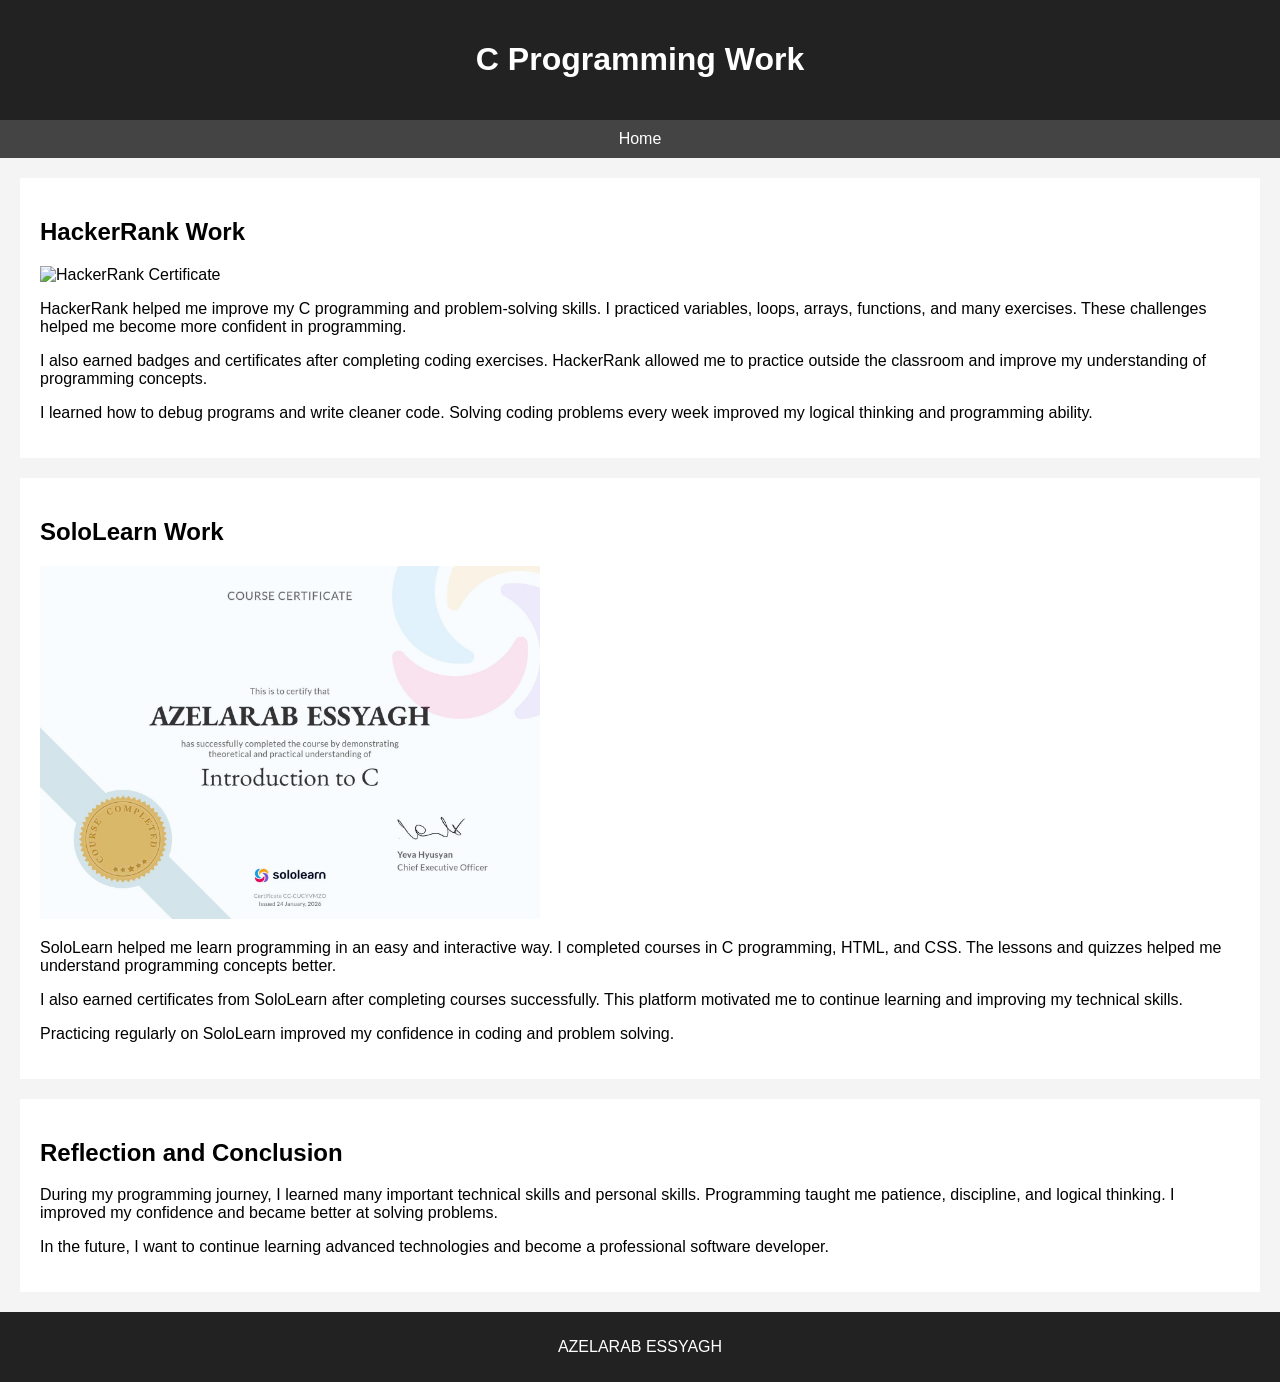
==== workincprogramming.html @ 52facf5c "Add certificate images to workincprogramming.html Added images for HackerRank and SoloLearn certific" ====
<!DOCTYPE html>
<html>
<head>
    <title>C Programming Work</title>
    <link rel="stylesheet" href="style.css">
</head>

<body>

<header>
    <h1>C Programming Work</h1>
</header>

<nav>
    <a href="index.html">Home</a>
</nav>

<section>

<h2>HackerRank Work</h2>
<img src="hacherrankjpg.png" alt="HackerRank Certificate" width="500">
<p>
HackerRank helped me improve my C programming and problem-solving skills. I practiced variables, loops, arrays, functions, and many exercises. These challenges helped me become more confident in programming.
</p>

<p>
I also earned badges and certificates after completing coding exercises. HackerRank allowed me to practice outside the classroom and improve my understanding of programming concepts.
</p>

<p>
I learned how to debug programs and write cleaner code. Solving coding problems every week improved my logical thinking and programming ability.
</p>

</section>

<section>

<h2>SoloLearn Work</h2>
<img src="sololearn.jpg.jpeg" alt="SoloLearn Certificate" width="500">
<p>
SoloLearn helped me learn programming in an easy and interactive way. I completed courses in C programming, HTML, and CSS. The lessons and quizzes helped me understand programming concepts better.
</p>

<p>
I also earned certificates from SoloLearn after completing courses successfully. This platform motivated me to continue learning and improving my technical skills.
</p>

<p>
Practicing regularly on SoloLearn improved my confidence in coding and problem solving.
</p>

</section>

<section>

<h2>Reflection and Conclusion</h2>

<p>
During my programming journey, I learned many important technical skills and personal skills. Programming taught me patience, discipline, and logical thinking. I improved my confidence and became better at solving problems.
</p>

<p>
In the future, I want to continue learning advanced technologies and become a professional software developer.
</p>

</section>

<footer>
    <p>AZELARAB ESSYAGH</p>
</footer>

</body>
</html>
---- style.css ----
body{
    font-family: Arial;
    background:#f4f4f4;
    margin:0;
}

header{
    background:#222;
    color:white;
    text-align:center;
    padding:20px;
}

nav{
    background:#444;
    padding:10px;
    text-align:center;
}

nav a{
    color:white;
    margin:10px;
    text-decoration:none;
}

section{
    background:white;
    margin:20px;
    padding:20px;
}

footer{
    background:#222;
    color:white;
    text-align:center;
    padding:10px;
}
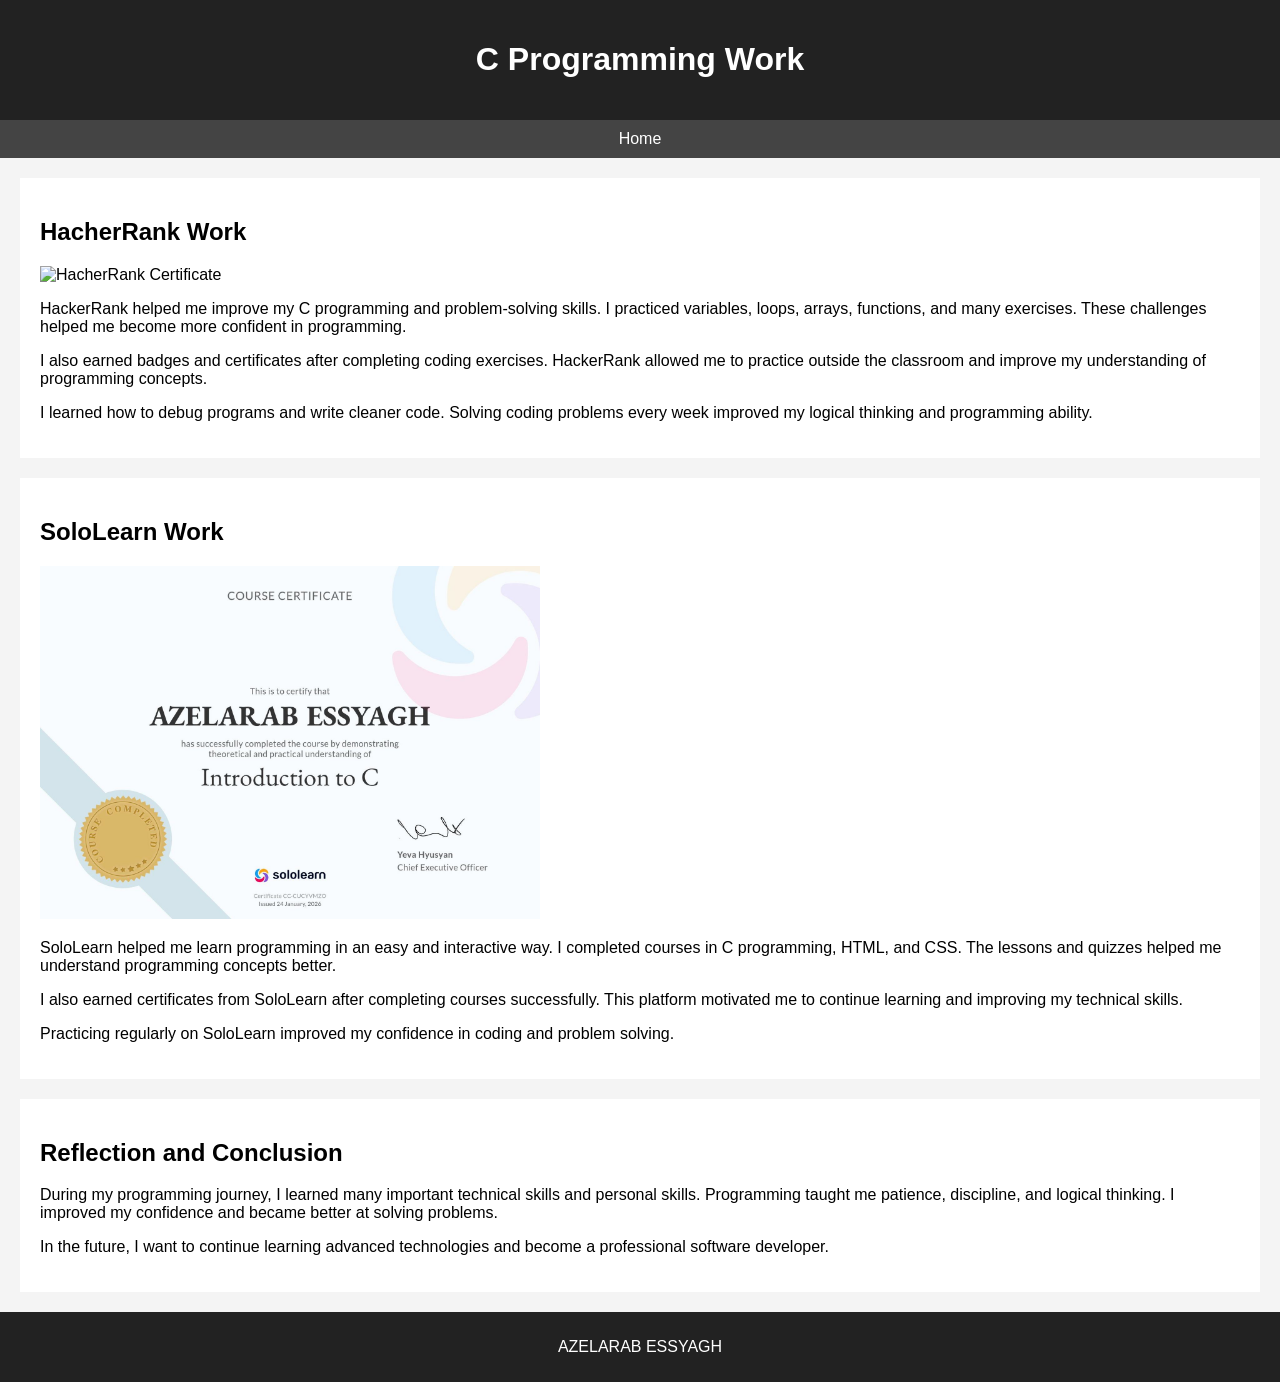
==== commit cc8b30cc: "Fix typos in workincprogramming.html Corrected typos in section headings and image alt texts." ====
--- a/workincprogramming.html
+++ b/workincprogramming.html
@@ -17,8 +17,8 @@
 
 <section>
 
-<h2>HackerRank Work</h2>
-<img src="hacherrankjpg.png" alt="HackerRank Certificate" width="500">
+<h2>HacherRank Work</h2>
+<img src="hacherrankjpg.jpng" alt="HacherRank Certificate" width="500">
 <p>
 HackerRank helped me improve my C programming and problem-solving skills. I practiced variables, loops, arrays, functions, and many exercises. These challenges helped me become more confident in programming.
 </p>
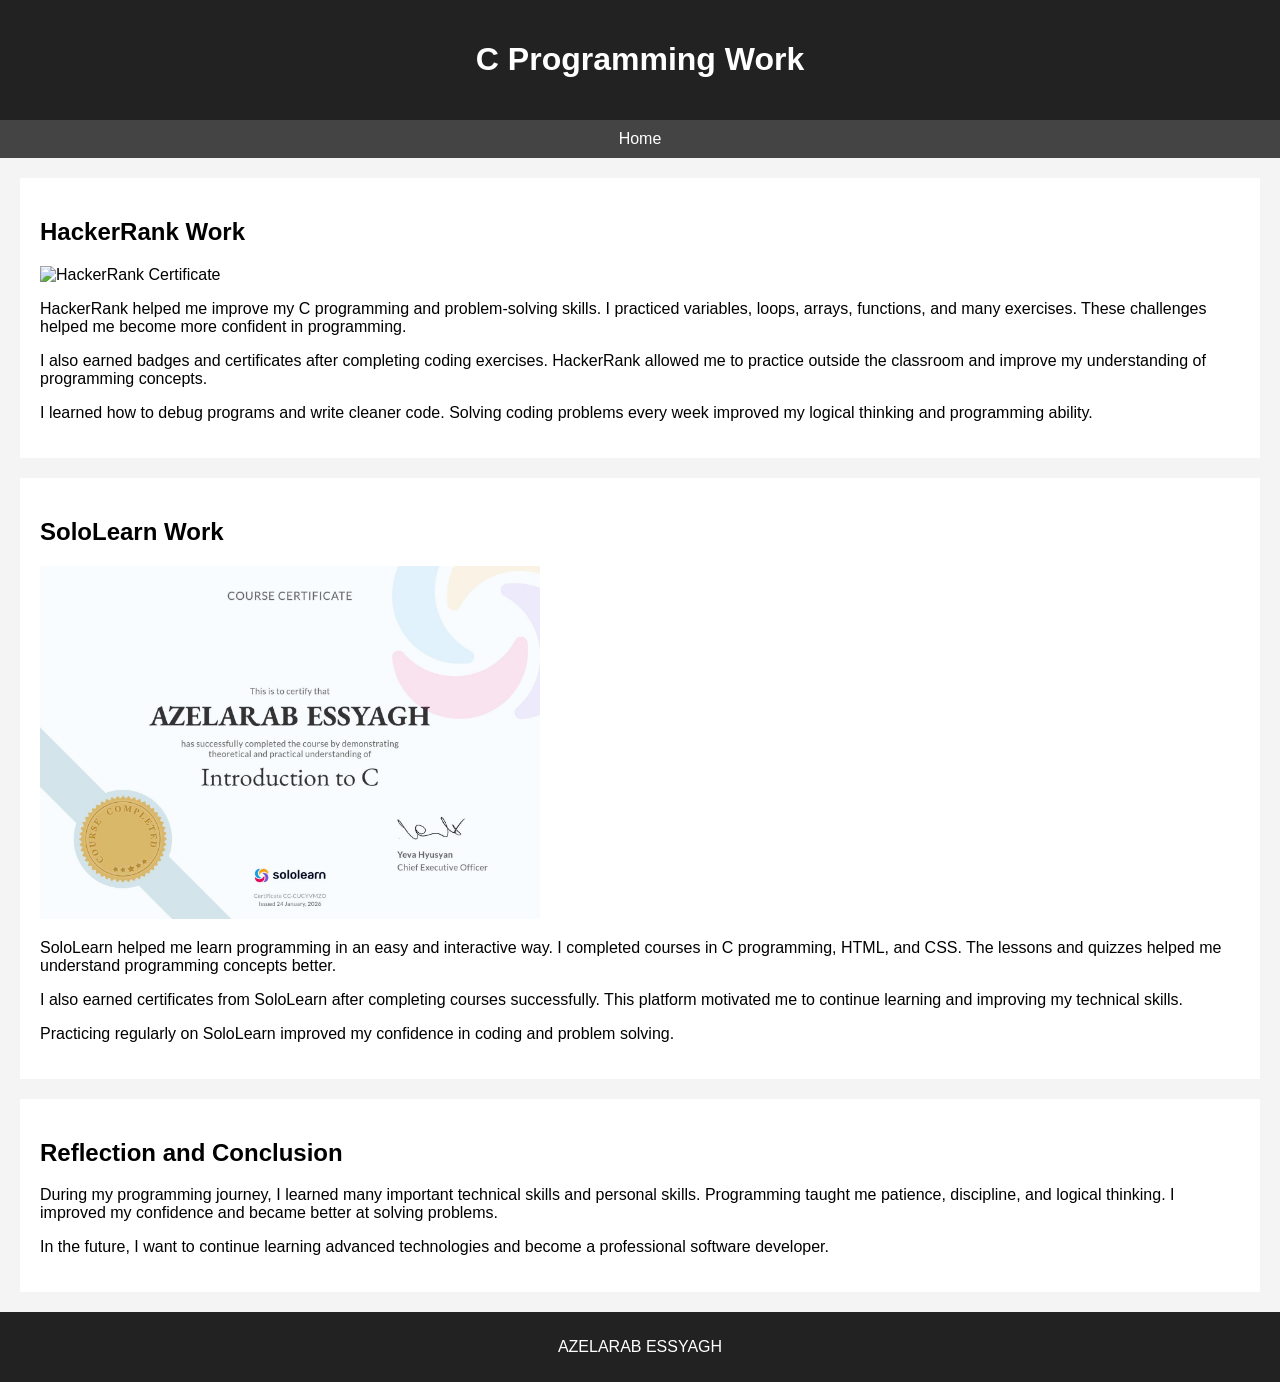
==== commit 84e00a5a: "Fix typos and update image references in HTML Corrected typos in HackerRank and SoloLearn sections, " ====
--- a/workincprogramming.html
+++ b/workincprogramming.html
@@ -17,8 +17,8 @@
 
 <section>
 
-<h2>HacherRank Work</h2>
-<img src="hacherrankjpg.jpng" alt="HacherRank Certificate" width="500">
+<h2>HackerRank Work</h2>
+<img src="hackerrank.jpg" alt="HackerRank Certificate" width="500">
 <p>
 HackerRank helped me improve my C programming and problem-solving skills. I practiced variables, loops, arrays, functions, and many exercises. These challenges helped me become more confident in programming.
 </p>
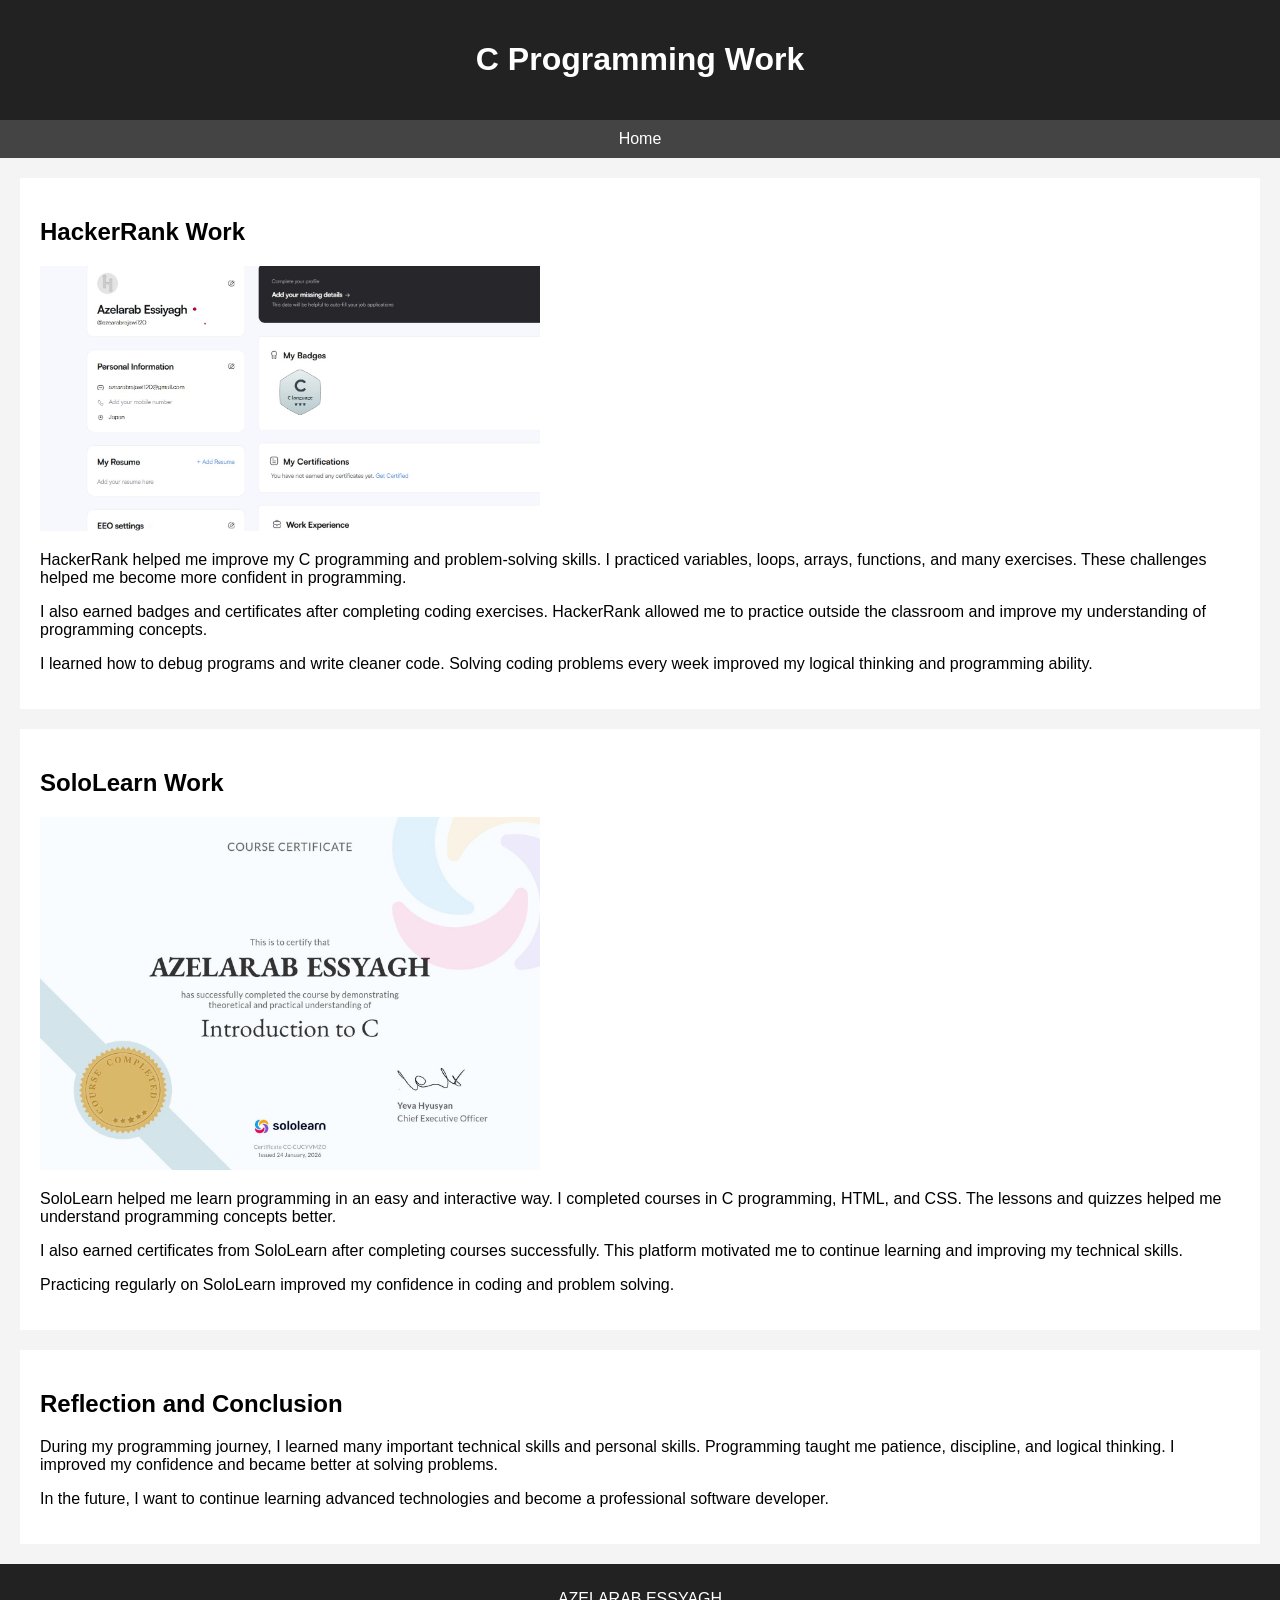
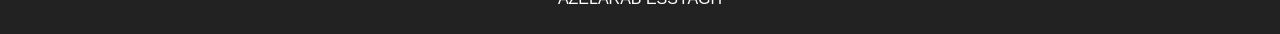
==== commit bac1a688: "Update workincprogramming.html" ====
--- a/workincprogramming.html
+++ b/workincprogramming.html
@@ -18,7 +18,7 @@
 <section>
 
 <h2>HackerRank Work</h2>
-<img src="hackerrank.jpg" alt="HackerRank Certificate" width="500">
+<img src="hackerrank.jpg.jpeg" alt="HackerRank Certificate" width="500">
 <p>
 HackerRank helped me improve my C programming and problem-solving skills. I practiced variables, loops, arrays, functions, and many exercises. These challenges helped me become more confident in programming.
 </p>
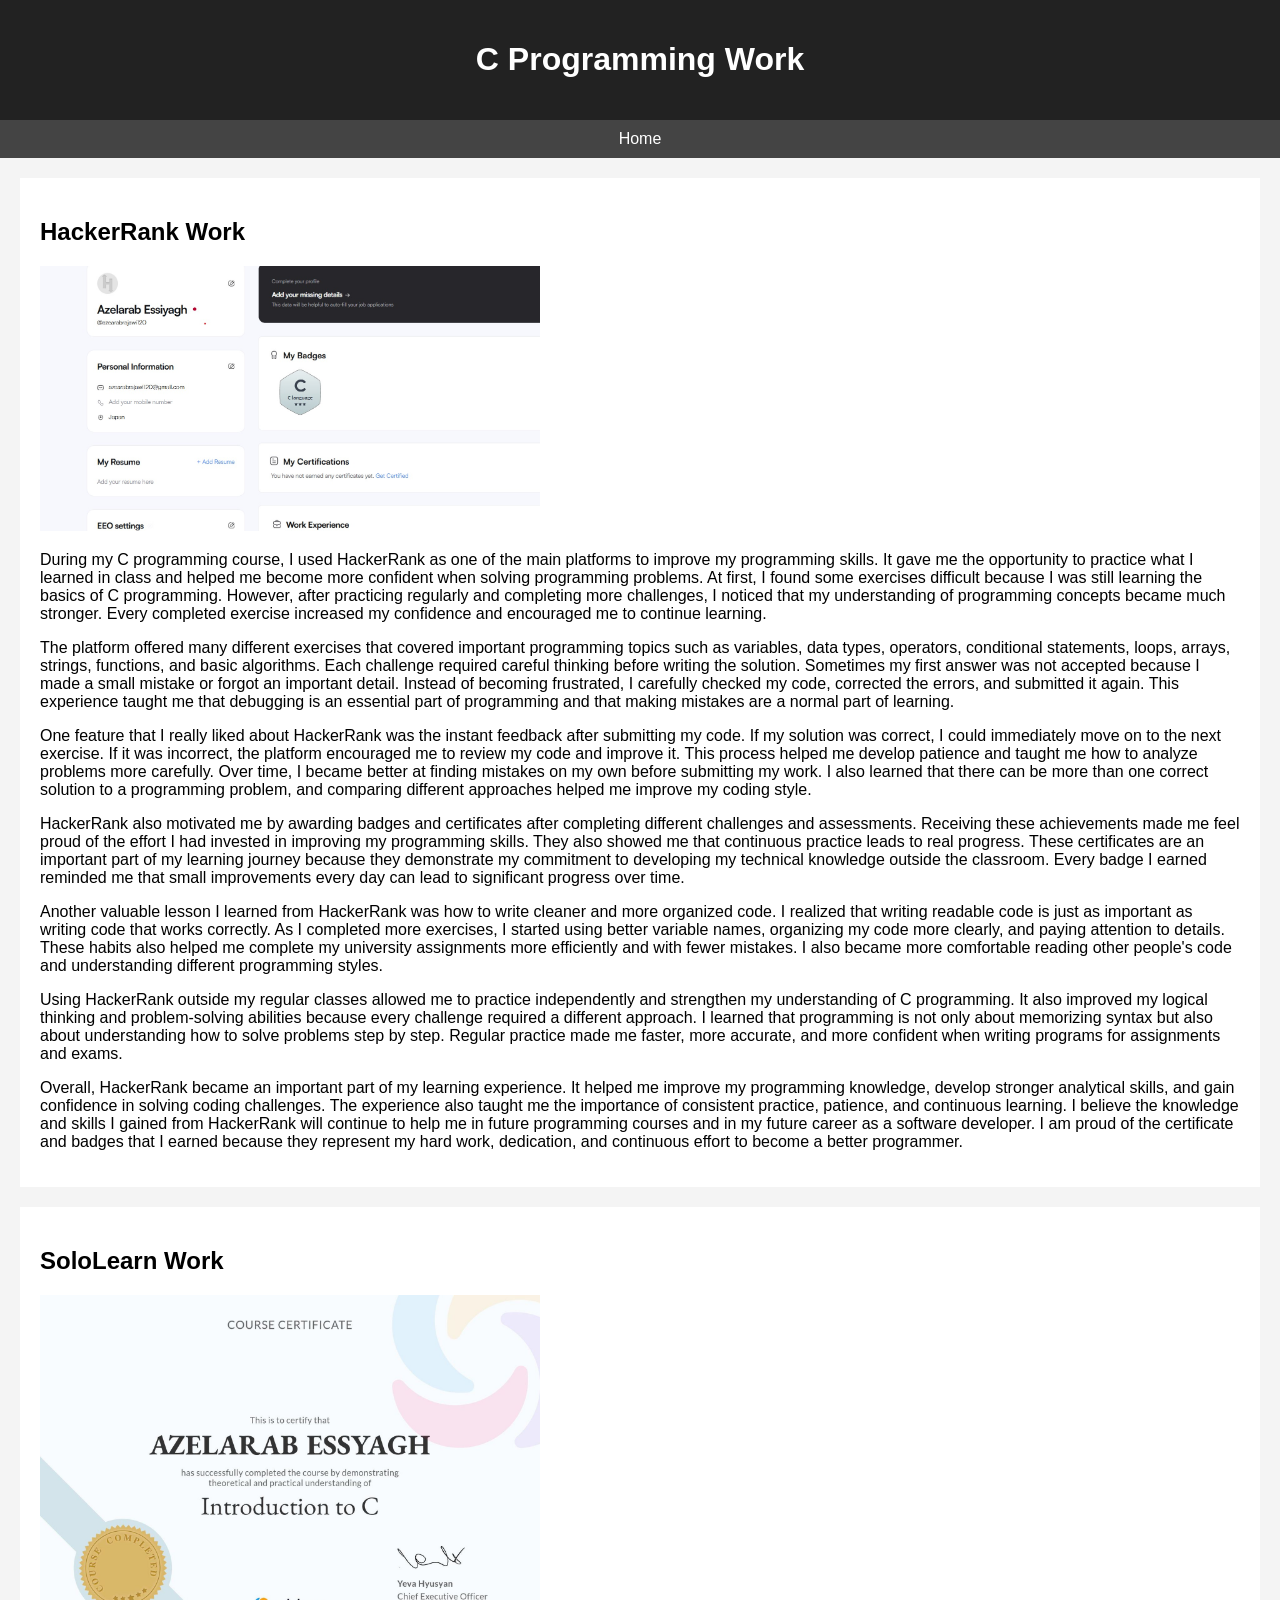
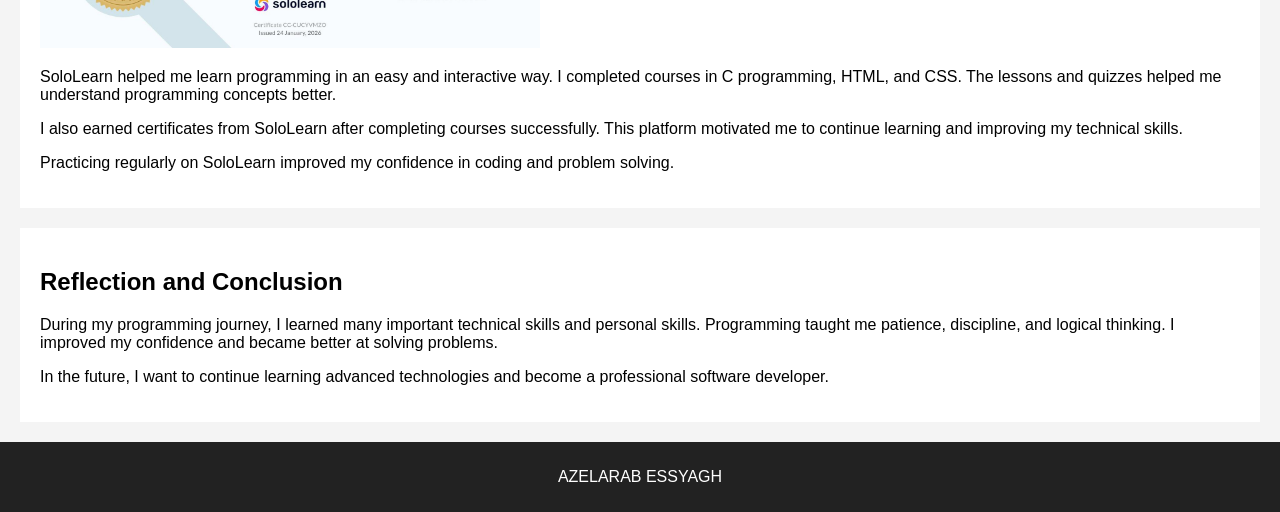
==== commit 9e2fede7: "Update workincprogramming.html" ====
--- a/workincprogramming.html
+++ b/workincprogramming.html
@@ -18,18 +18,24 @@
 <section>
 
 <h2>HackerRank Work</h2>
-<img src="hackerrank.jpg.jpeg" alt="HackerRank Certificate" width="500">
-<p>
-HackerRank helped me improve my C programming and problem-solving skills. I practiced variables, loops, arrays, functions, and many exercises. These challenges helped me become more confident in programming.
-</p>
 
-<p>
-I also earned badges and certificates after completing coding exercises. HackerRank allowed me to practice outside the classroom and improve my understanding of programming concepts.
-</p>
+<a href="hackerrank.jpg.jpeg" target="_blank">
+    <img src="hackerrank.jpg.jpeg" alt="HackerRank Certificate" width="500">
+</a>
 
-<p>
-I learned how to debug programs and write cleaner code. Solving coding problems every week improved my logical thinking and programming ability.
-</p>
+<p>During my C programming course, I used HackerRank as one of the main platforms to improve my programming skills. It gave me the opportunity to practice what I learned in class and helped me become more confident when solving programming problems. At first, I found some exercises difficult because I was still learning the basics of C programming. However, after practicing regularly and completing more challenges, I noticed that my understanding of programming concepts became much stronger. Every completed exercise increased my confidence and encouraged me to continue learning.</p>
+
+<p>The platform offered many different exercises that covered important programming topics such as variables, data types, operators, conditional statements, loops, arrays, strings, functions, and basic algorithms. Each challenge required careful thinking before writing the solution. Sometimes my first answer was not accepted because I made a small mistake or forgot an important detail. Instead of becoming frustrated, I carefully checked my code, corrected the errors, and submitted it again. This experience taught me that debugging is an essential part of programming and that making mistakes are a normal part of learning.</p>
+
+<p>One feature that I really liked about HackerRank was the instant feedback after submitting my code. If my solution was correct, I could immediately move on to the next exercise. If it was incorrect, the platform encouraged me to review my code and improve it. This process helped me develop patience and taught me how to analyze problems more carefully. Over time, I became better at finding mistakes on my own before submitting my work. I also learned that there can be more than one correct solution to a programming problem, and comparing different approaches helped me improve my coding style.</p>
+
+<p>HackerRank also motivated me by awarding badges and certificates after completing different challenges and assessments. Receiving these achievements made me feel proud of the effort I had invested in improving my programming skills. They also showed me that continuous practice leads to real progress. These certificates are an important part of my learning journey because they demonstrate my commitment to developing my technical knowledge outside the classroom. Every badge I earned reminded me that small improvements every day can lead to significant progress over time.</p>
+
+<p>Another valuable lesson I learned from HackerRank was how to write cleaner and more organized code. I realized that writing readable code is just as important as writing code that works correctly. As I completed more exercises, I started using better variable names, organizing my code more clearly, and paying attention to details. These habits also helped me complete my university assignments more efficiently and with fewer mistakes. I also became more comfortable reading other people's code and understanding different programming styles.</p>
+
+<p>Using HackerRank outside my regular classes allowed me to practice independently and strengthen my understanding of C programming. It also improved my logical thinking and problem-solving abilities because every challenge required a different approach. I learned that programming is not only about memorizing syntax but also about understanding how to solve problems step by step. Regular practice made me faster, more accurate, and more confident when writing programs for assignments and exams.</p>
+
+<p>Overall, HackerRank became an important part of my learning experience. It helped me improve my programming knowledge, develop stronger analytical skills, and gain confidence in solving coding challenges. The experience also taught me the importance of consistent practice, patience, and continuous learning. I believe the knowledge and skills I gained from HackerRank will continue to help me in future programming courses and in my future career as a software developer. I am proud of the certificate and badges that I earned because they represent my hard work, dedication, and continuous effort to become a better programmer.</p>
 
 </section>
 
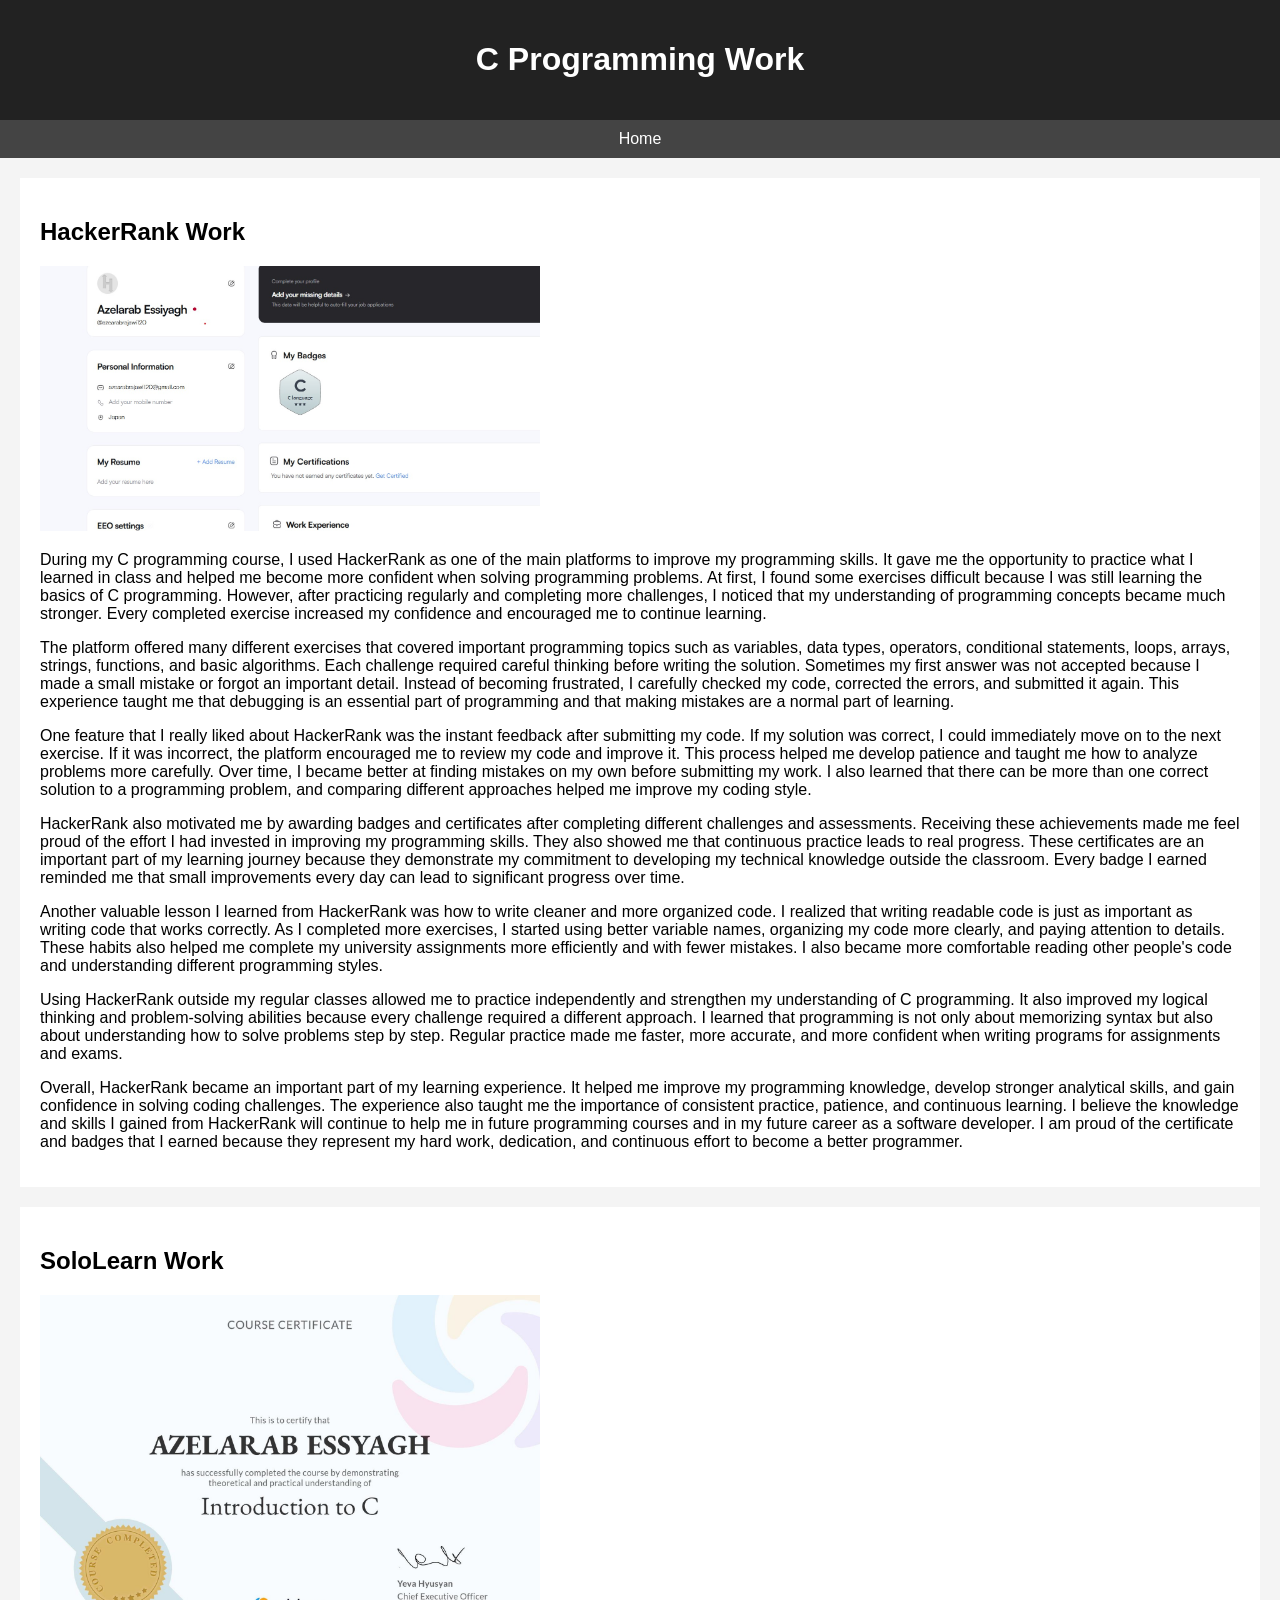
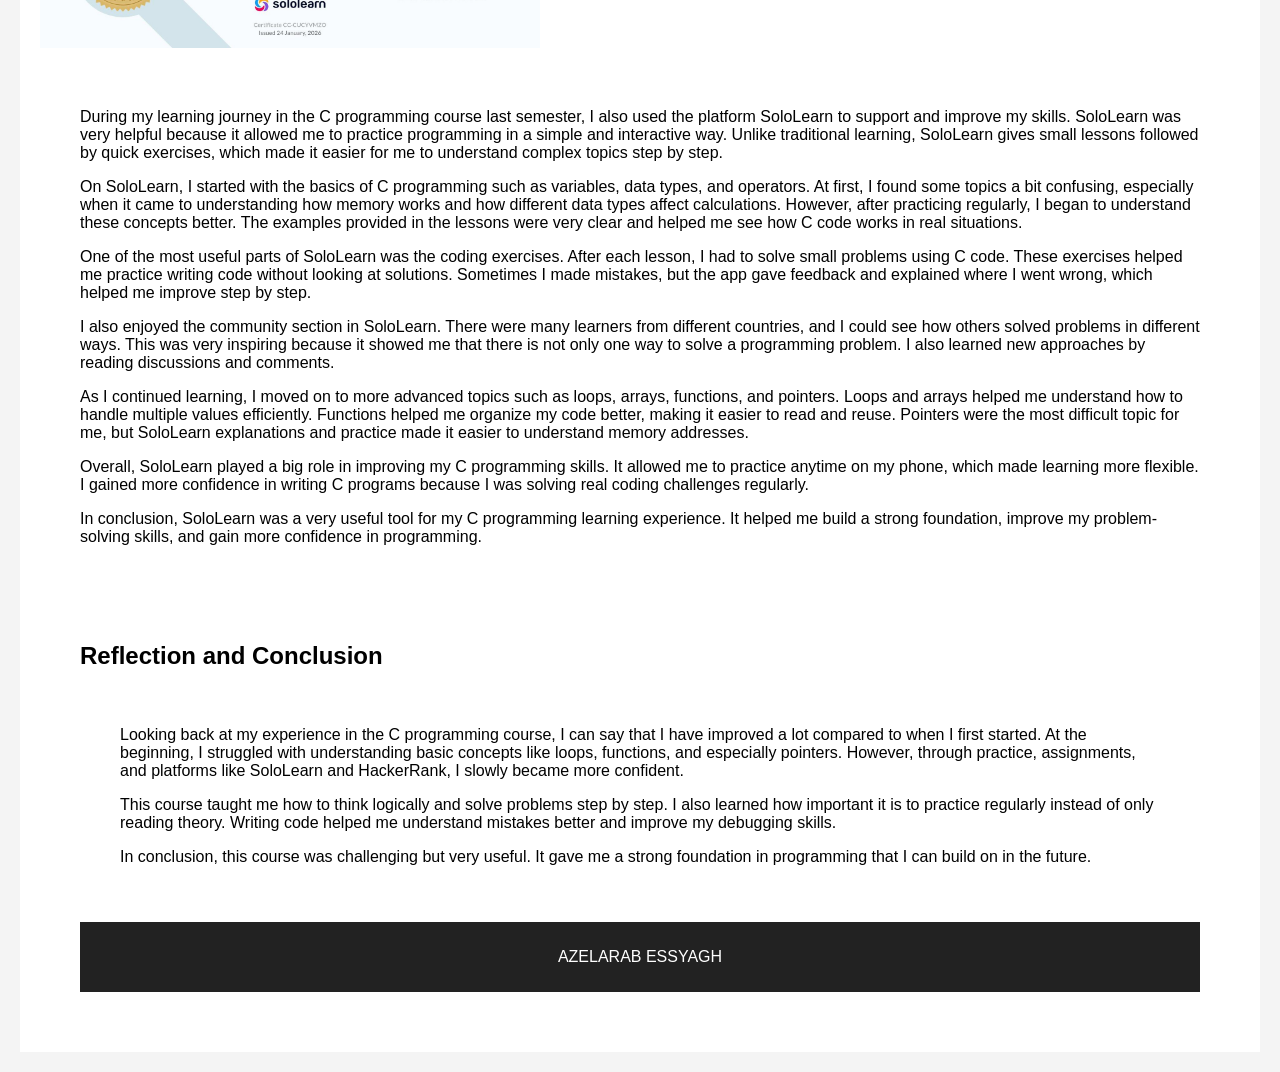
==== commit b981aa40: "Revise workincprogramming.html for improved content Updated content and structure of the workincprog" ====
--- a/workincprogramming.html
+++ b/workincprogramming.html
@@ -43,32 +43,52 @@
 
 <h2>SoloLearn Work</h2>
 <img src="sololearn.jpg.jpeg" alt="SoloLearn Certificate" width="500">
-<p>
-SoloLearn helped me learn programming in an easy and interactive way. I completed courses in C programming, HTML, and CSS. The lessons and quizzes helped me understand programming concepts better.
-</p>
+<section>
 
-<p>
-I also earned certificates from SoloLearn after completing courses successfully. This platform motivated me to continue learning and improving my technical skills.
-</p>
+  <p>
+    During my learning journey in the C programming course last semester, I also used the platform SoloLearn to support and improve my skills. SoloLearn was very helpful because it allowed me to practice programming in a simple and interactive way. Unlike traditional learning, SoloLearn gives small lessons followed by quick exercises, which made it easier for me to understand complex topics step by step.
+  </p>
 
-<p>
-Practicing regularly on SoloLearn improved my confidence in coding and problem solving.
-</p>
+  <p>
+    On SoloLearn, I started with the basics of C programming such as variables, data types, and operators. At first, I found some topics a bit confusing, especially when it came to understanding how memory works and how different data types affect calculations. However, after practicing regularly, I began to understand these concepts better. The examples provided in the lessons were very clear and helped me see how C code works in real situations.
+  </p>
 
+  <p>
+    One of the most useful parts of SoloLearn was the coding exercises. After each lesson, I had to solve small problems using C code. These exercises helped me practice writing code without looking at solutions. Sometimes I made mistakes, but the app gave feedback and explained where I went wrong, which helped me improve step by step.
+  </p>
+
+  <p>
+    I also enjoyed the community section in SoloLearn. There were many learners from different countries, and I could see how others solved problems in different ways. This was very inspiring because it showed me that there is not only one way to solve a programming problem. I also learned new approaches by reading discussions and comments.
+  </p>
+
+  <p>
+    As I continued learning, I moved on to more advanced topics such as loops, arrays, functions, and pointers. Loops and arrays helped me understand how to handle multiple values efficiently. Functions helped me organize my code better, making it easier to read and reuse. Pointers were the most difficult topic for me, but SoloLearn explanations and practice made it easier to understand memory addresses.
+  </p>
+
+  <p>
+    Overall, SoloLearn played a big role in improving my C programming skills. It allowed me to practice anytime on my phone, which made learning more flexible. I gained more confidence in writing C programs because I was solving real coding challenges regularly.
+  </p>
+
+  <p>
+    In conclusion, SoloLearn was a very useful tool for my C programming learning experience. It helped me build a strong foundation, improve my problem-solving skills, and gain more confidence in programming.
+  </p>
 </section>
 
 <section>
 
 <h2>Reflection and Conclusion</h2>
+<section>
+  <p>
+    Looking back at my experience in the C programming course, I can say that I have improved a lot compared to when I first started. At the beginning, I struggled with understanding basic concepts like loops, functions, and especially pointers. However, through practice, assignments, and platforms like SoloLearn and HackerRank, I slowly became more confident.
+  </p>
 
-<p>
-During my programming journey, I learned many important technical skills and personal skills. Programming taught me patience, discipline, and logical thinking. I improved my confidence and became better at solving problems.
-</p>
+  <p>
+    This course taught me how to think logically and solve problems step by step. I also learned how important it is to practice regularly instead of only reading theory. Writing code helped me understand mistakes better and improve my debugging skills.
+  </p>
 
-<p>
-In the future, I want to continue learning advanced technologies and become a professional software developer.
-</p>
-
+  <p>
+    In conclusion, this course was challenging but very useful. It gave me a strong foundation in programming that I can build on in the future.
+  </p>
 </section>
 
 <footer>
